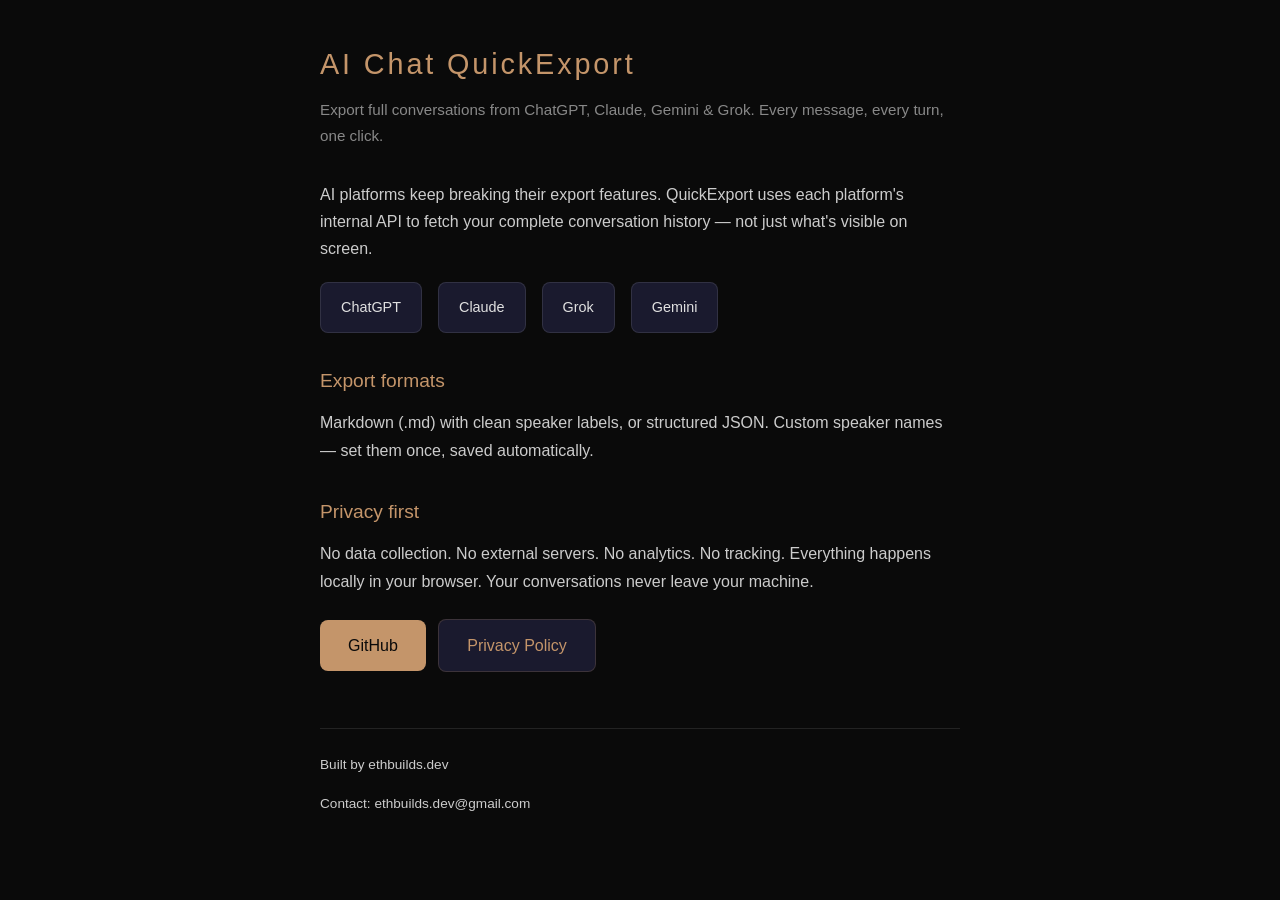
==== docs/index.html @ 7336833f "Initial commit: AI Chat QuickExport v1.2.0 Chrome extension (Manifest V3) that exports full conversa" ====
<!DOCTYPE html>
<html lang="en">
<head>
<meta charset="UTF-8">
<meta name="viewport" content="width=device-width, initial-scale=1">
<title>AI Chat QuickExport</title>
<style>
*{margin:0;padding:0;box-sizing:border-box}
body{font-family:-apple-system,BlinkMacSystemFont,'Segoe UI',sans-serif;background:#0a0a0a;color:#e0e0e0;padding:40px 20px;max-width:680px;margin:0 auto;line-height:1.7}
h1{color:#c4956a;font-weight:300;letter-spacing:0.1em;margin-bottom:8px;font-size:1.8em}
h2{color:#c4956a;font-weight:400;margin-top:32px;margin-bottom:12px;font-size:1.2em}
p{margin-bottom:16px;color:#ccc}
a{color:#c4956a}
.subtitle{color:#888;font-size:0.95em;margin-bottom:32px}
.platforms{display:flex;gap:16px;margin:20px 0;flex-wrap:wrap}
.platform{background:#1a1a2e;padding:12px 20px;border-radius:8px;border:1px solid rgba(255,255,255,0.1);font-size:0.9em}
.cta{display:inline-block;background:#c4956a;color:#0a0a0a;padding:12px 28px;border-radius:8px;text-decoration:none;font-weight:500;margin:8px 8px 8px 0}
.cta.secondary{background:#1a1a2e;color:#c4956a;border:1px solid #c4956a33}
.footer{margin-top:48px;padding-top:24px;border-top:1px solid rgba(255,255,255,0.1);font-size:0.85em;color:#666}
</style>
</head>
<body>
<h1>AI Chat QuickExport</h1>
<p class="subtitle">Export full conversations from ChatGPT, Claude, Gemini & Grok. Every message, every turn, one click.</p>

<p>AI platforms keep breaking their export features. QuickExport uses each platform's internal API to fetch your complete conversation history — not just what's visible on screen.</p>

<div class="platforms">
<div class="platform">ChatGPT</div>
<div class="platform">Claude</div>
<div class="platform">Grok</div>
<div class="platform">Gemini</div>
</div>

<h2>Export formats</h2>
<p>Markdown (.md) with clean speaker labels, or structured JSON. Custom speaker names — set them once, saved automatically.</p>

<h2>Privacy first</h2>
<p>No data collection. No external servers. No analytics. No tracking. Everything happens locally in your browser. Your conversations never leave your machine.</p>

<a class="cta" href="https://github.com/ethbuilds-dev/ai-chat-quickexport">GitHub</a>
<a class="cta secondary" href="privacy.html">Privacy Policy</a>

<div class="footer">
<p>Built by ethbuilds.dev</p>
<p>Contact: ethbuilds.dev@gmail.com</p>
</div>
</body>
</html>
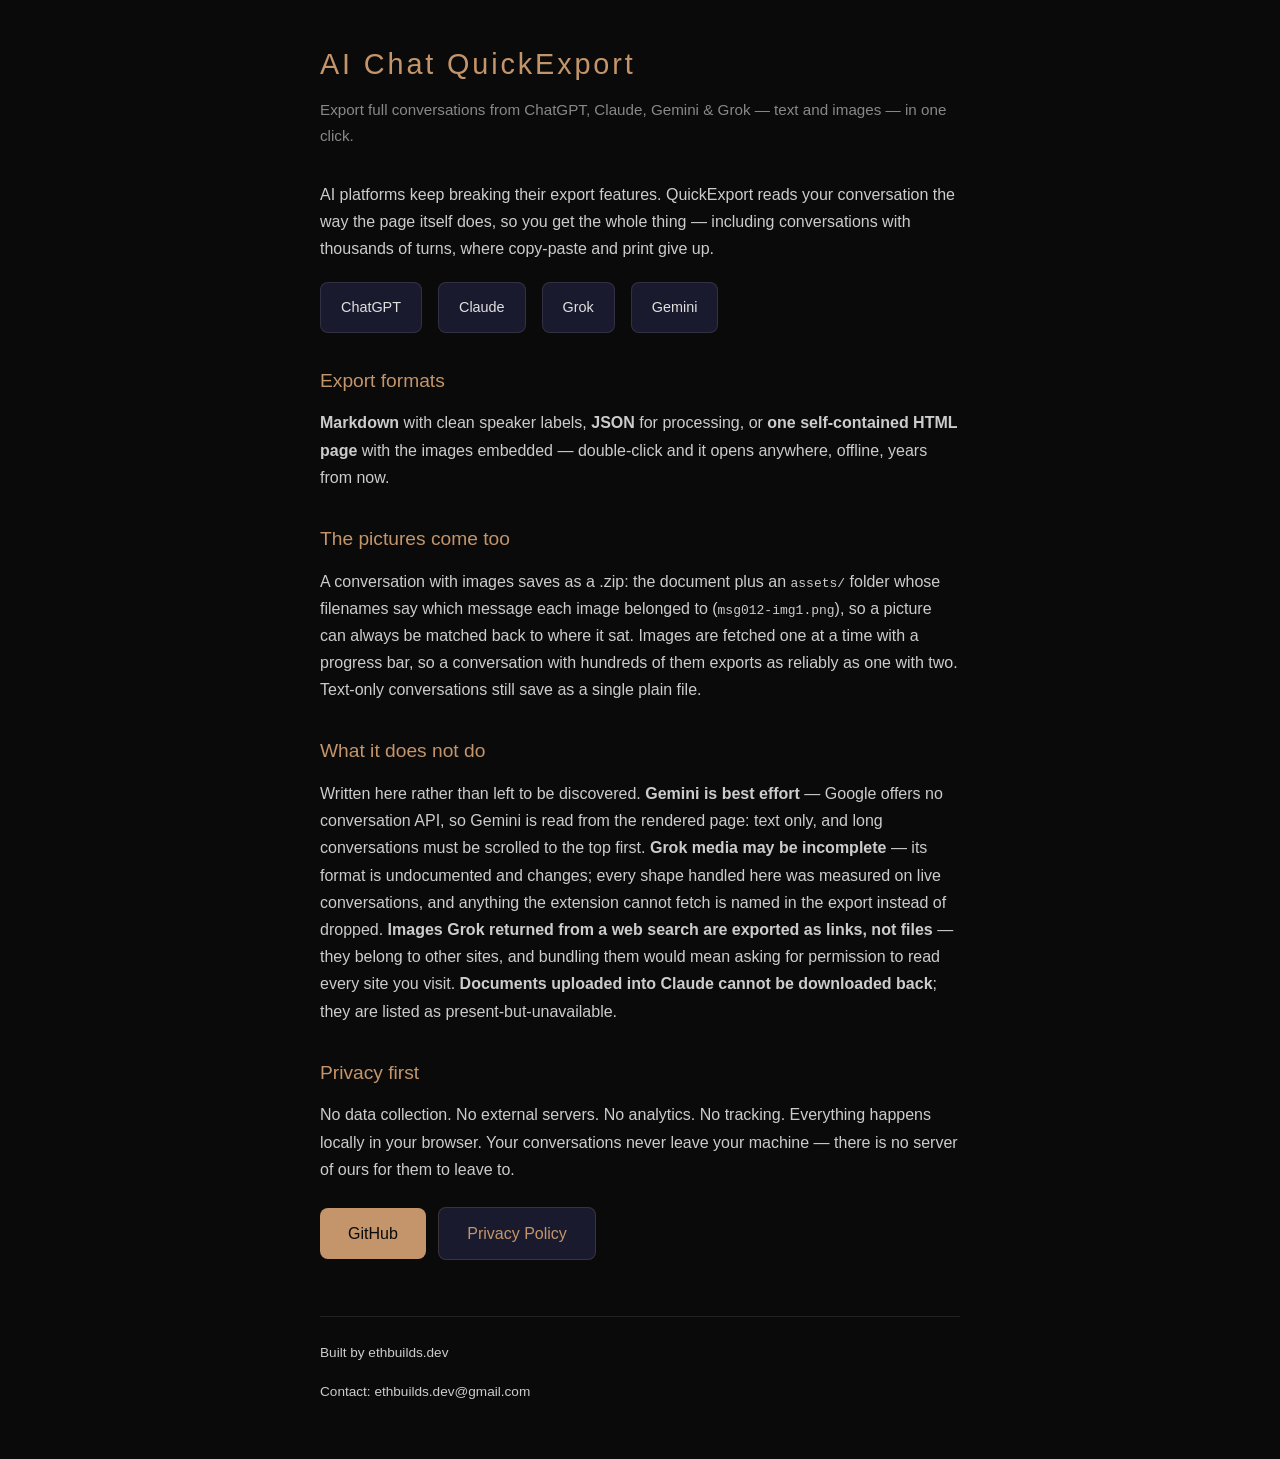
==== commit c5a06470: "docs: publication set for 1.5.8 - store justifications, data-use declaration, and the limits written" ====
--- a/docs/index.html
+++ b/docs/index.html
@@ -21,9 +21,9 @@
 </head>
 <body>
 <h1>AI Chat QuickExport</h1>
-<p class="subtitle">Export full conversations from ChatGPT, Claude, Gemini & Grok. Every message, every turn, one click.</p>
+<p class="subtitle">Export full conversations from ChatGPT, Claude, Gemini & Grok — text and images — in one click.</p>
 
-<p>AI platforms keep breaking their export features. QuickExport uses each platform's internal API to fetch your complete conversation history — not just what's visible on screen.</p>
+<p>AI platforms keep breaking their export features. QuickExport reads your conversation the way the page itself does, so you get the whole thing — including conversations with thousands of turns, where copy-paste and print give up.</p>
 
 <div class="platforms">
 <div class="platform">ChatGPT</div>
@@ -33,10 +33,16 @@
 </div>
 
 <h2>Export formats</h2>
-<p>Markdown (.md) with clean speaker labels, or structured JSON. Custom speaker names — set them once, saved automatically.</p>
+<p><strong>Markdown</strong> with clean speaker labels, <strong>JSON</strong> for processing, or <strong>one self-contained HTML page</strong> with the images embedded — double-click and it opens anywhere, offline, years from now.</p>
+
+<h2>The pictures come too</h2>
+<p>A conversation with images saves as a .zip: the document plus an <code>assets/</code> folder whose filenames say which message each image belonged to (<code>msg012-img1.png</code>), so a picture can always be matched back to where it sat. Images are fetched one at a time with a progress bar, so a conversation with hundreds of them exports as reliably as one with two. Text-only conversations still save as a single plain file.</p>
+
+<h2>What it does not do</h2>
+<p>Written here rather than left to be discovered. <strong>Gemini is best effort</strong> — Google offers no conversation API, so Gemini is read from the rendered page: text only, and long conversations must be scrolled to the top first. <strong>Grok media may be incomplete</strong> — its format is undocumented and changes; every shape handled here was measured on live conversations, and anything the extension cannot fetch is named in the export instead of dropped. <strong>Images Grok returned from a web search are exported as links, not files</strong> — they belong to other sites, and bundling them would mean asking for permission to read every site you visit. <strong>Documents uploaded into Claude cannot be downloaded back</strong>; they are listed as present-but-unavailable.</p>
 
 <h2>Privacy first</h2>
-<p>No data collection. No external servers. No analytics. No tracking. Everything happens locally in your browser. Your conversations never leave your machine.</p>
+<p>No data collection. No external servers. No analytics. No tracking. Everything happens locally in your browser. Your conversations never leave your machine — there is no server of ours for them to leave to.</p>
 
 <a class="cta" href="https://github.com/ethbuilds-dev/ai-chat-quickexport">GitHub</a>
 <a class="cta secondary" href="privacy.html">Privacy Policy</a>
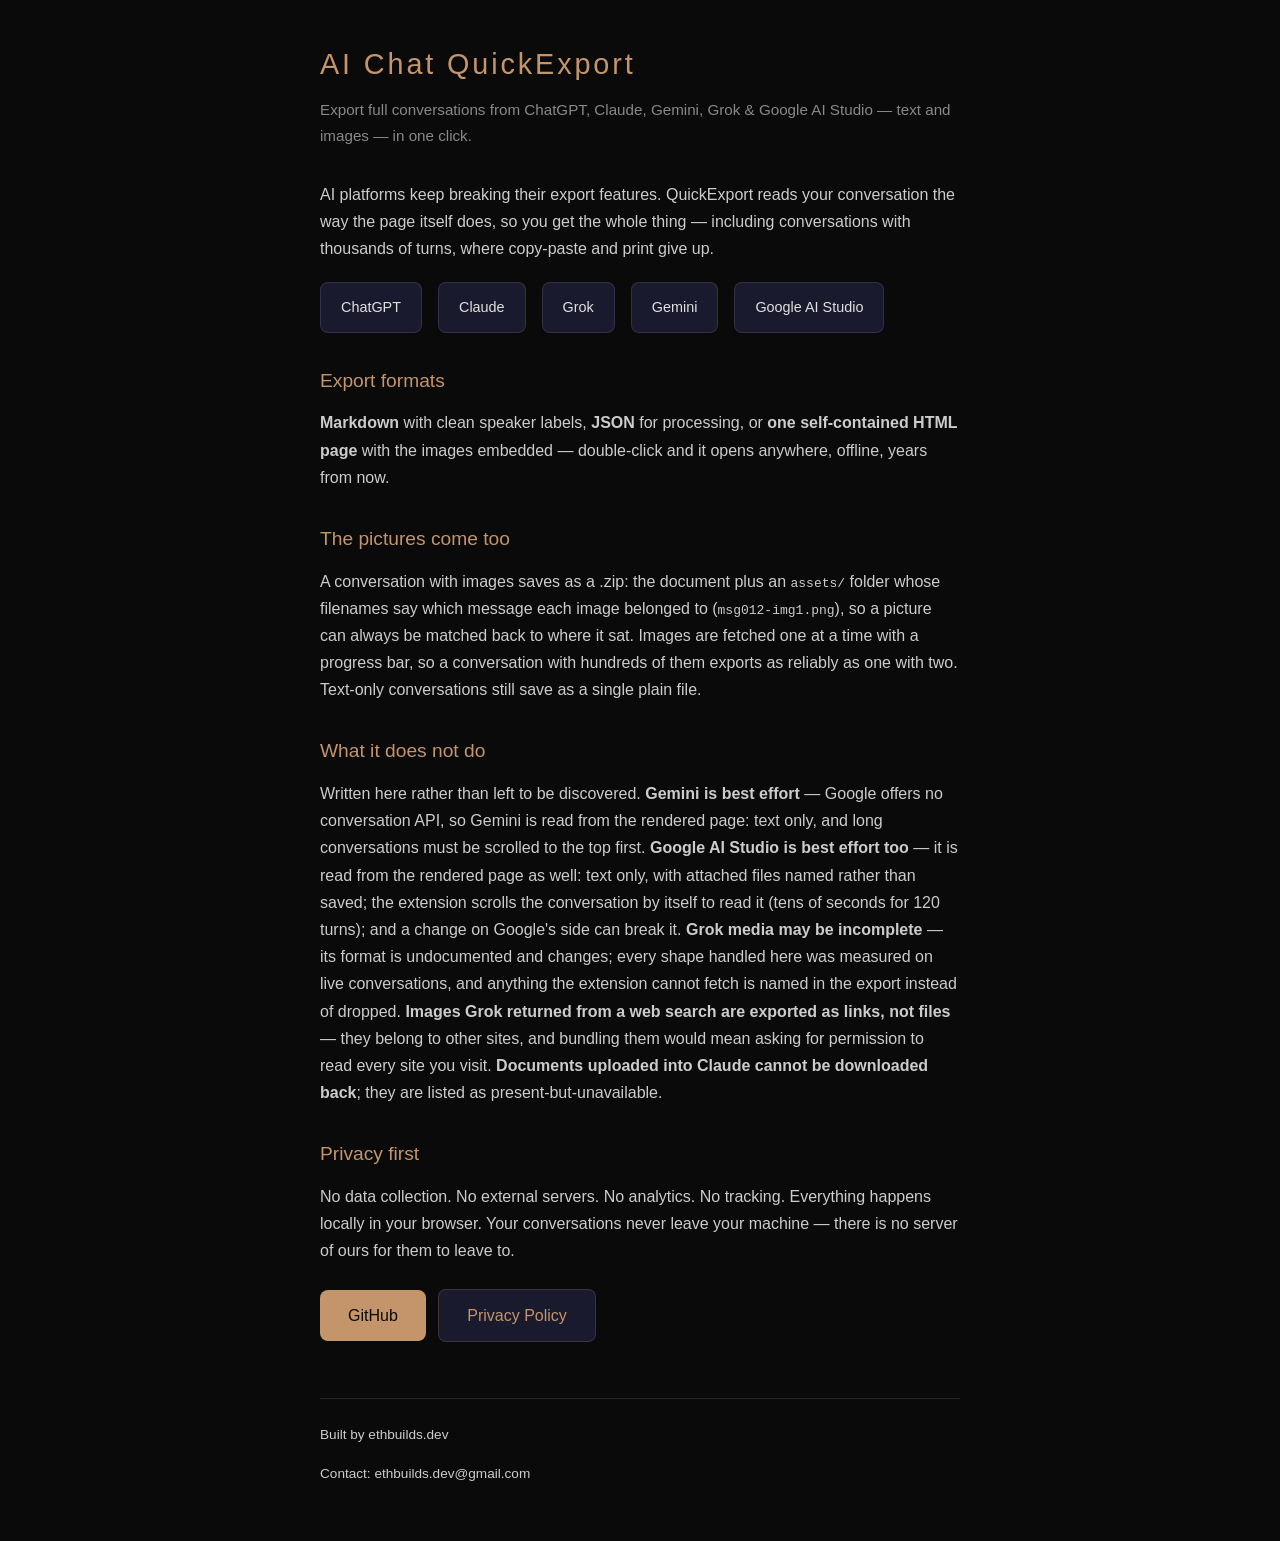
==== commit 6da358bc: "1.7.0: Google AI Studio (aistudio.google.com) — DOM adapter cu derulare, teste, docs Co-Authored-By:" ====
--- a/docs/index.html
+++ b/docs/index.html
@@ -21,7 +21,7 @@
 </head>
 <body>
 <h1>AI Chat QuickExport</h1>
-<p class="subtitle">Export full conversations from ChatGPT, Claude, Gemini & Grok — text and images — in one click.</p>
+<p class="subtitle">Export full conversations from ChatGPT, Claude, Gemini, Grok & Google AI Studio — text and images — in one click.</p>
 
 <p>AI platforms keep breaking their export features. QuickExport reads your conversation the way the page itself does, so you get the whole thing — including conversations with thousands of turns, where copy-paste and print give up.</p>
 
@@ -30,6 +30,7 @@
 <div class="platform">Claude</div>
 <div class="platform">Grok</div>
 <div class="platform">Gemini</div>
+<div class="platform">Google AI Studio</div>
 </div>
 
 <h2>Export formats</h2>
@@ -39,7 +40,7 @@
 <p>A conversation with images saves as a .zip: the document plus an <code>assets/</code> folder whose filenames say which message each image belonged to (<code>msg012-img1.png</code>), so a picture can always be matched back to where it sat. Images are fetched one at a time with a progress bar, so a conversation with hundreds of them exports as reliably as one with two. Text-only conversations still save as a single plain file.</p>
 
 <h2>What it does not do</h2>
-<p>Written here rather than left to be discovered. <strong>Gemini is best effort</strong> — Google offers no conversation API, so Gemini is read from the rendered page: text only, and long conversations must be scrolled to the top first. <strong>Grok media may be incomplete</strong> — its format is undocumented and changes; every shape handled here was measured on live conversations, and anything the extension cannot fetch is named in the export instead of dropped. <strong>Images Grok returned from a web search are exported as links, not files</strong> — they belong to other sites, and bundling them would mean asking for permission to read every site you visit. <strong>Documents uploaded into Claude cannot be downloaded back</strong>; they are listed as present-but-unavailable.</p>
+<p>Written here rather than left to be discovered. <strong>Gemini is best effort</strong> — Google offers no conversation API, so Gemini is read from the rendered page: text only, and long conversations must be scrolled to the top first. <strong>Google AI Studio is best effort too</strong> — it is read from the rendered page as well: text only, with attached files named rather than saved; the extension scrolls the conversation by itself to read it (tens of seconds for 120 turns); and a change on Google's side can break it. <strong>Grok media may be incomplete</strong> — its format is undocumented and changes; every shape handled here was measured on live conversations, and anything the extension cannot fetch is named in the export instead of dropped. <strong>Images Grok returned from a web search are exported as links, not files</strong> — they belong to other sites, and bundling them would mean asking for permission to read every site you visit. <strong>Documents uploaded into Claude cannot be downloaded back</strong>; they are listed as present-but-unavailable.</p>
 
 <h2>Privacy first</h2>
 <p>No data collection. No external servers. No analytics. No tracking. Everything happens locally in your browser. Your conversations never leave your machine — there is no server of ours for them to leave to.</p>
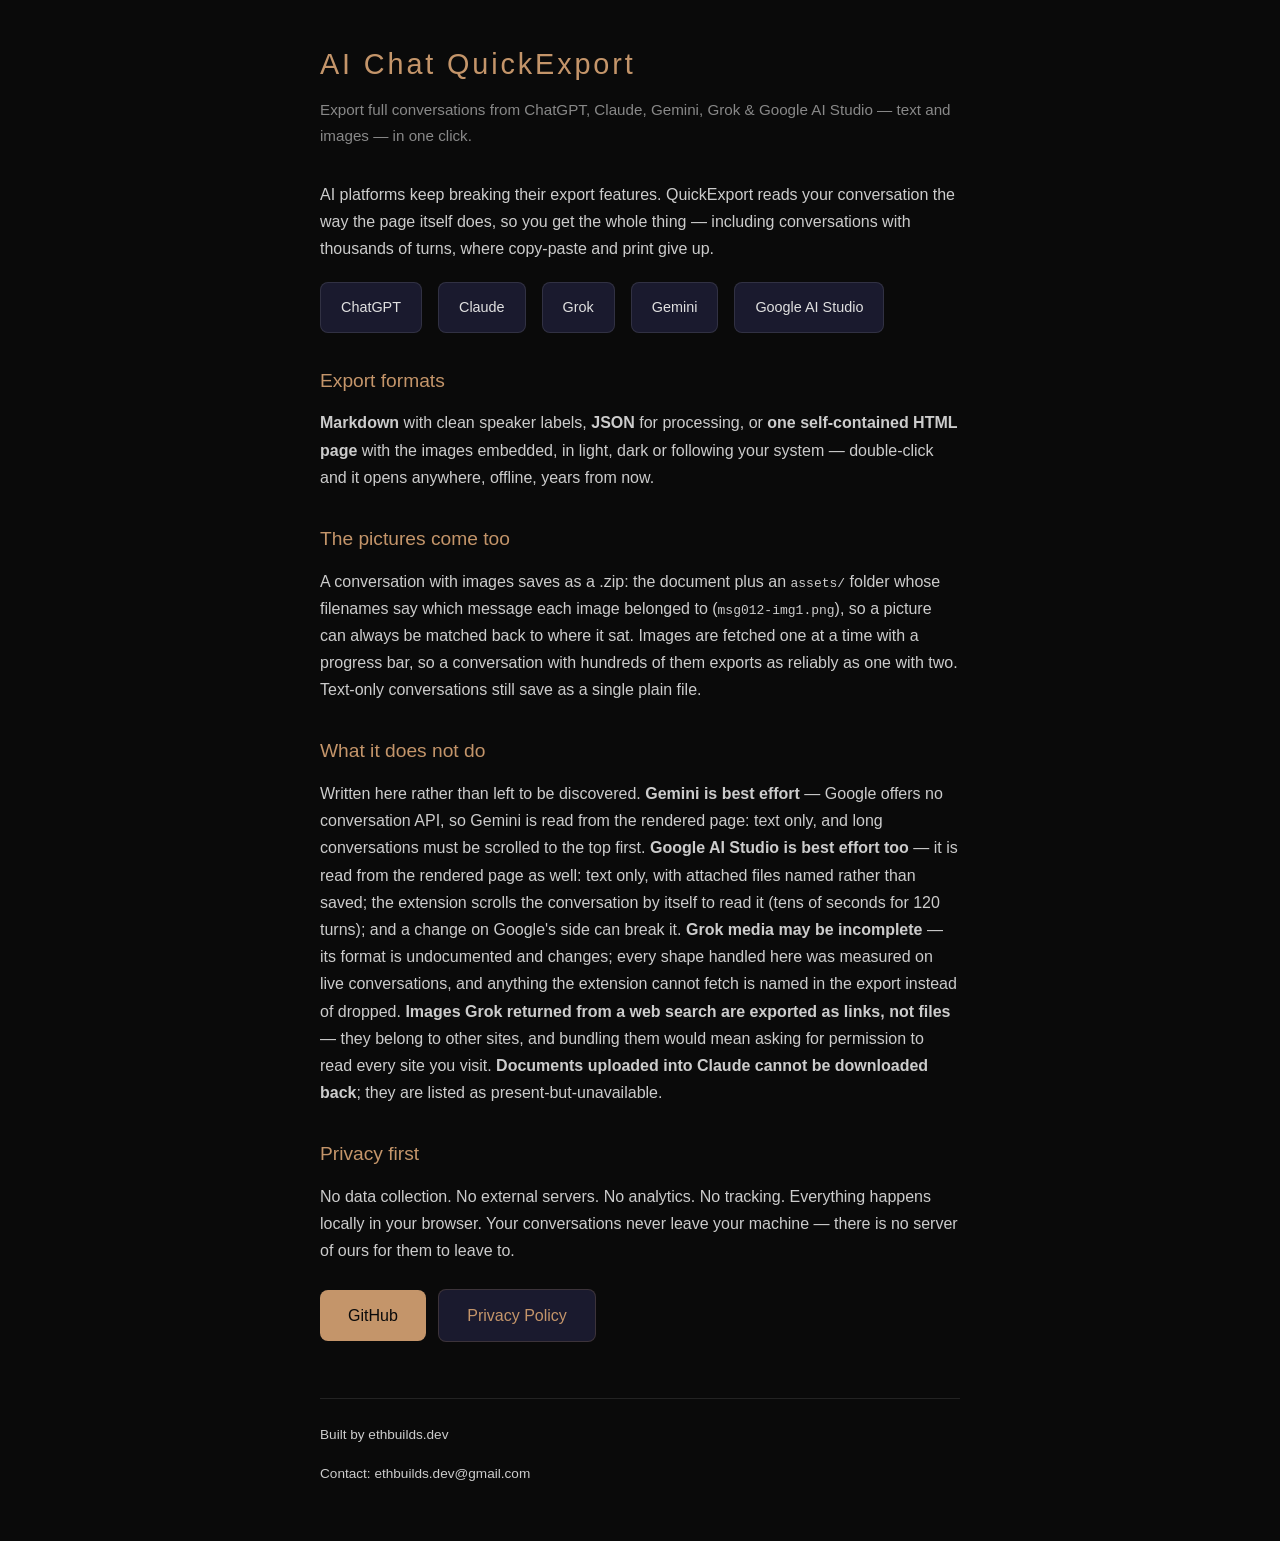
==== commit e2a209a0: "ai-chat-quickexport 1.7.1: dark theme (HTML export + popup) A Chrome Web Store reviewer asked for a " ====
--- a/docs/index.html
+++ b/docs/index.html
@@ -34,7 +34,7 @@
 </div>
 
 <h2>Export formats</h2>
-<p><strong>Markdown</strong> with clean speaker labels, <strong>JSON</strong> for processing, or <strong>one self-contained HTML page</strong> with the images embedded — double-click and it opens anywhere, offline, years from now.</p>
+<p><strong>Markdown</strong> with clean speaker labels, <strong>JSON</strong> for processing, or <strong>one self-contained HTML page</strong> with the images embedded, in light, dark or following your system — double-click and it opens anywhere, offline, years from now.</p>
 
 <h2>The pictures come too</h2>
 <p>A conversation with images saves as a .zip: the document plus an <code>assets/</code> folder whose filenames say which message each image belonged to (<code>msg012-img1.png</code>), so a picture can always be matched back to where it sat. Images are fetched one at a time with a progress bar, so a conversation with hundreds of them exports as reliably as one with two. Text-only conversations still save as a single plain file.</p>
